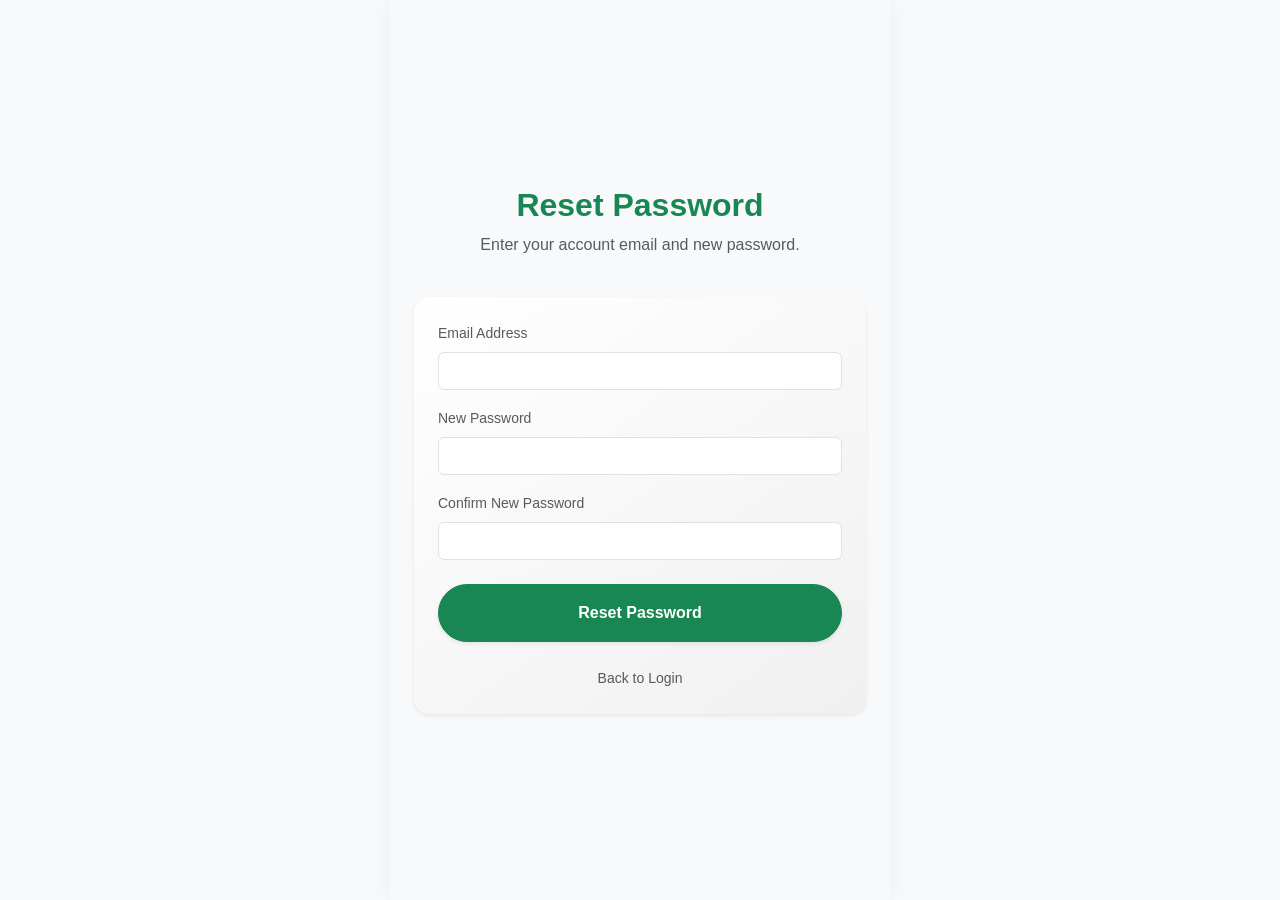
==== frontend/forgot-password.html @ 2ce2a9cc "feat: initial setup, interfaces and modules" ====
<!DOCTYPE html>
<html lang="en">

<head>
    <meta charset="UTF-8">
    <meta name="viewport" content="width=device-width, initial-scale=1.0">
    <title>NutriAI - Forgot Password</title>
    <!-- App Icons -->
    <link rel="icon" type="image/x-icon" href="favicon.ico">
    <link rel="apple-touch-icon" href="icons/apple-touch-icon.png">
    <link href="https://cdn.jsdelivr.net/npm/bootstrap@5.3.3/dist/css/bootstrap.min.css" rel="stylesheet">
    <link rel="stylesheet" href="style.css">
</head>

<body class="bg-light">

    <div class="app-container px-4 py-5"
        style="min-height: 100vh; display: flex; flex-direction: column; justify-content: center;">

        <div class="text-center mb-4" id="headerText">
            <h2 class="fw-bold text-success">Reset Password</h2>
            <p class="text-muted">Enter your account email and new password.</p>
        </div>

        <div class="card summary-card border-0 shadow-sm p-4 text-start rounded-4">

            <div id="forgotAlert" class="alert d-none py-2 small"></div>

            <form id="forgotForm">
                <div class="mb-3">
                    <label class="form-label small text-muted">Email Address</label>
                    <input type="email" id="forgotEmail" class="form-control" required>
                </div>

                <div class="mb-3">
                    <label class="form-label small text-muted">New Password</label>
                    <input type="password" id="forgotNewPassword" class="form-control" required>
                </div>

                <div class="mb-4">
                    <label class="form-label small text-muted">Confirm New Password</label>
                    <input type="password" id="forgotConfirmPassword" class="form-control" required>
                </div>

                <button type="submit" id="resetBtn" class="btn btn-success w-100 py-3 rounded-pill fw-bold shadow-sm">
                    Reset Password
                </button>
            </form>

            <div class="text-center mt-4">
                <a href="login.html" class="text-muted text-decoration-none small">Back to Login</a>
            </div>
        </div>

    </div>

    <!-- Add Bootstrap & jQuery -->
    <script src="https://code.jquery.com/jquery-3.7.1.min.js"></script>
    <script src="https://cdn.jsdelivr.net/npm/bootstrap@5.3.3/dist/js/bootstrap.bundle.min.js"></script>
    <script src="app.js"></script>

    <script>
        $('#forgotForm').submit(async function (e) {
            e.preventDefault();
            const email = $('#forgotEmail').val();
            const newPw = $('#forgotNewPassword').val();
            const confirmPw = $('#forgotConfirmPassword').val();
            const btn = $('#resetBtn');

            if (newPw !== confirmPw) {
                showToast("Passwords do not match!", 'danger');
                return;
            }

            btn.prop('disabled', true).text('Resetting...');

            try {
                const res = await fetch(`${API_BASE_URL}/forgot-password`, {
                    method: 'POST',
                    headers: { 'Content-Type': 'application/json' },
                    body: JSON.stringify({
                        email: email,
                        new_password: newPw
                    })
                });

                if (!res.ok) {
                    const err = await res.json();
                    throw new Error(err.detail || "Failed to reset password");
                }

                // Success
                $('#headerText').hide();
                $('#forgotForm').hide();

                const alertHtml = `
                    <div class="alert alert-success fw-bold text-center py-4 fs-5 mb-0 rounded-4">
                        Password reset successfully! You can now log in.
                    </div>
                `;
                $('.summary-card').append(alertHtml);

            } catch (err) {
                showToast(err.message, 'danger');
            } finally {
                btn.prop('disabled', false).text('Reset Password');
            }
        });
    </script>
</body>

</html>
---- frontend/style.css ----
:root {
    --primary-color: #198754;
    --primary-light: #d1e7dd;
    --bg-color: #f8f9fa;
    --text-main: #212529;
    --text-muted: #6c757d;
    --card-bg: #ffffff;
}

body {
    font-family: 'Outfit', sans-serif;
    background-color: var(--bg-color);
    color: var(--text-main);
    overflow-x: hidden;
    -webkit-tap-highlight-color: transparent;
    /* Remove tap highlight on mobile */
}

/* App Container - Mimics mobile app frame */
.app-container {
    max-width: 500px;
    margin: 0 auto;
    background-color: var(--bg-color);
    min-height: 100vh;
    position: relative;
    box-shadow: 0 0 20px rgba(0, 0, 0, 0.05);
    /* Soft shadow for desktop view */
}

.app-navbar {
    background-color: rgba(255, 255, 255, 0.9);
    backdrop-filter: blur(10px);
    position: sticky;
    top: 0;
    z-index: 1000;
}

.content-area {
    padding-top: 15px;
    padding-bottom: 80px;
    /* Space for bottom nav */
    display: flex;
    flex-direction: column;
}

/* Views */
.app-view {
    display: none;
    animation: fadeIn 0.3s ease;
}

.app-view.active {
    display: block;
}

@keyframes fadeIn {
    from {
        opacity: 0;
        transform: translateY(10px);
    }

    to {
        opacity: 1;
        transform: translateY(0);
    }
}

/* Cards & UI Elements */
.summary-card {
    border-radius: 20px;
    background: linear-gradient(145deg, #ffffff, #f0f0f0);
}

.meal-list {
    border-radius: 15px;
    flex-grow: 1;
    /* Take up remaining space */
    padding-bottom: 60px;
    /* space for fab */
}

.meal-item {
    transition: background-color 0.2s;
}

.meal-item:active {
    background-color: #f1f3f5 !important;
}

/* Bottom Navigation */
.bottom-nav {
    position: fixed;
    bottom: 0;
    left: 50%;
    transform: translateX(-50%);
    width: 100%;
    max-width: 500px;
    background: #ffffff;
    border-top-left-radius: 25px;
    border-top-right-radius: 25px;
    z-index: 1000;
    padding-bottom: env(safe-area-inset-bottom);
    /* iOS safe area */
}

.nav-btn {
    border: none;
    background: none;
    display: flex;
    flex-direction: column;
    align-items: center;
    color: var(--text-muted);
    font-size: 0.75rem;
    padding: 8px 12px;
    transition: all 0.2s;
}

.nav-btn.active {
    color: var(--primary-color);
    font-weight: 600;
}

.nav-btn svg {
    margin-bottom: 4px;
    transition: transform 0.2s;
}

.nav-btn.active svg {
    transform: translateY(-2px);
}

/* FAB Button — sits inside the bottom-nav, floats up */
.fab-container {
    position: fixed;
    bottom: 6rem;
    left: 50%;
    transform: translateX(-50%);
    z-index: 1050;
}

.fab-btn {
    width: 56px;
    height: 56px;
    border-radius: 50%;
    display: flex;
    /* needed to center icon */
    align-items: center;
    justify-content: center;
    box-shadow: 0 4px 15px rgba(25, 135, 84, 0.4);
    transition: transform 0.2s;
    /* Remove position/bottom/left here — container handles it */
}

.fab-btn svg {
    margin: 0 !important;
}

.fab-btn:active {
    transform: scale(0.95);
}

/* Bootstrap margin-top negative override for mt-n3 */
.mt-n3 {
    margin-top: -1rem !important;
}

/* History card used in progress page */
.history-card {
    border-radius: 16px;
    background: linear-gradient(145deg, #ffffff, #f5f5f5);
}

/* Voice button active state */
#voiceInputBtn.listening {
    background-color: #dc3545 !important;
    border-color: #dc3545 !important;
    color: #fff !important;
    animation: pulse 1.2s ease-in-out infinite;
}

@keyframes pulse {

    0%,
    100% {
        box-shadow: 0 0 0 0 rgba(220, 53, 69, 0.4);
    }

    50% {
        box-shadow: 0 0 0 8px rgba(220, 53, 69, 0);
    }
}
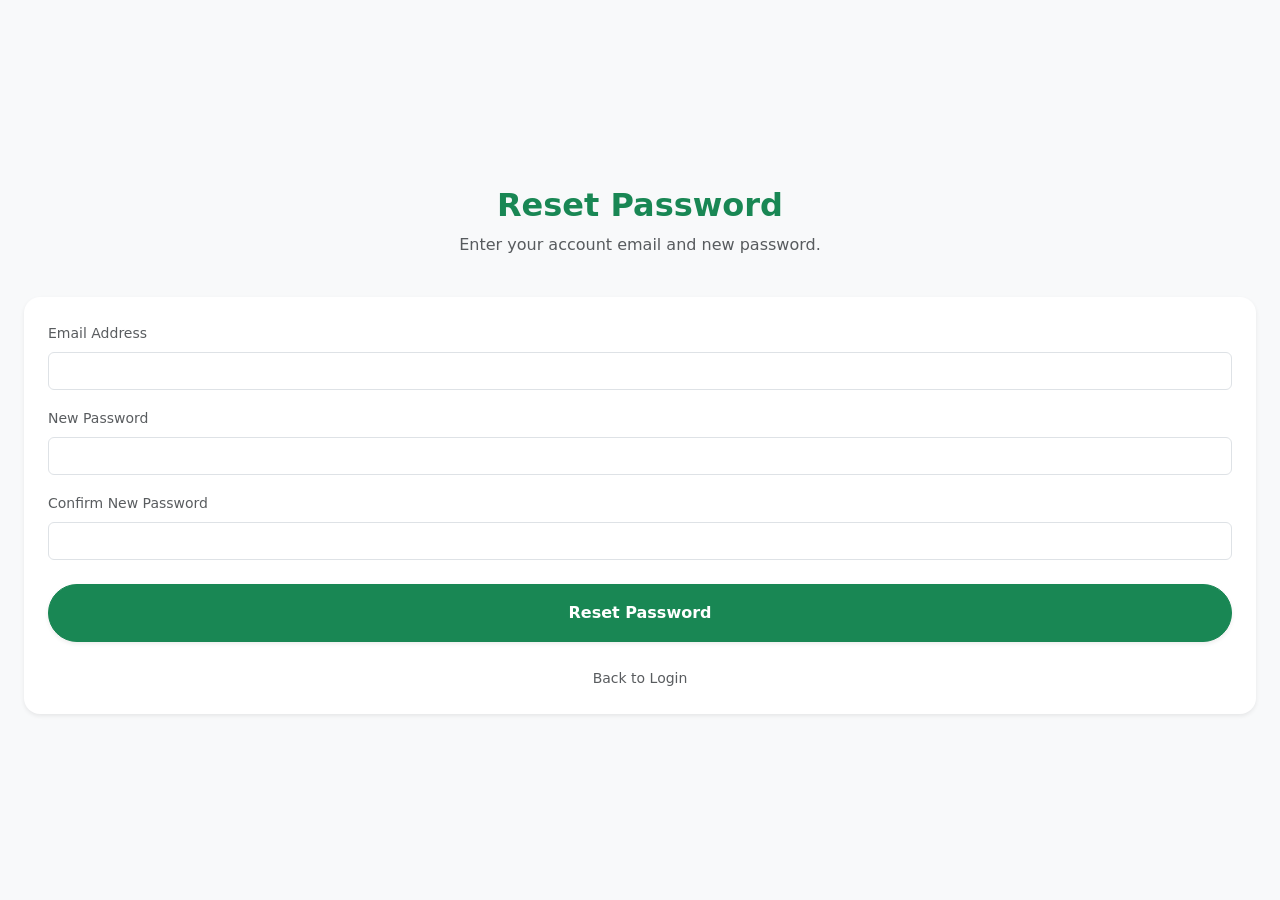
==== commit 532d8f3f: "feat: update folder structure" ====
--- a/frontend/forgot-password.html
+++ b/frontend/forgot-password.html
@@ -6,10 +6,10 @@
     <meta name="viewport" content="width=device-width, initial-scale=1.0">
     <title>NutriAI - Forgot Password</title>
     <!-- App Icons -->
-    <link rel="icon" type="image/x-icon" href="favicon.ico">
+    <link rel="icon" type="image/x-icon" href="../assets/icons/favicon.ico">
     <link rel="apple-touch-icon" href="icons/apple-touch-icon.png">
     <link href="https://cdn.jsdelivr.net/npm/bootstrap@5.3.3/dist/css/bootstrap.min.css" rel="stylesheet">
-    <link rel="stylesheet" href="style.css">
+    <link rel="stylesheet" href="../assets/style.css">
 </head>
 
 <body class="bg-light">
@@ -57,7 +57,7 @@
     <!-- Add Bootstrap & jQuery -->
     <script src="https://code.jquery.com/jquery-3.7.1.min.js"></script>
     <script src="https://cdn.jsdelivr.net/npm/bootstrap@5.3.3/dist/js/bootstrap.bundle.min.js"></script>
-    <script src="app.js"></script>
+    <script src="../scripts/app.js"></script>
 
     <script>
         $('#forgotForm').submit(async function (e) {
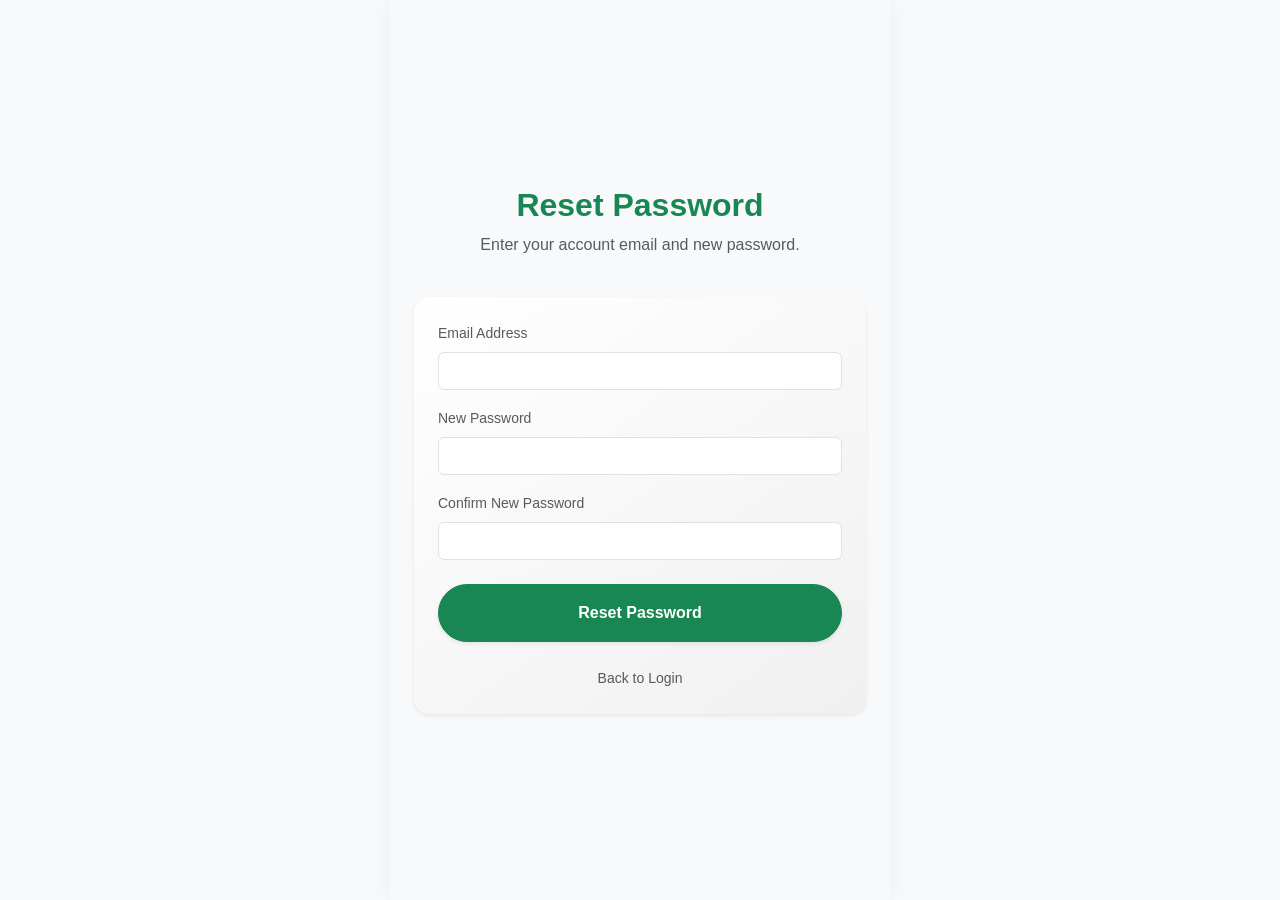
==== commit d0d3a2f4: "feat: fixes and immprovements" ====
--- a/frontend/forgot-password.html
+++ b/frontend/forgot-password.html
@@ -6,10 +6,10 @@
     <meta name="viewport" content="width=device-width, initial-scale=1.0">
     <title>NutriAI - Forgot Password</title>
     <!-- App Icons -->
-    <link rel="icon" type="image/x-icon" href="../assets/icons/favicon.ico">
-    <link rel="apple-touch-icon" href="icons/apple-touch-icon.png">
+    <link rel="icon" type="image/x-icon" href="assets/icons/favicon.ico">
+    <link rel="apple-touch-icon" href="assets/icons/apple-touch-icon.png">
     <link href="https://cdn.jsdelivr.net/npm/bootstrap@5.3.3/dist/css/bootstrap.min.css" rel="stylesheet">
-    <link rel="stylesheet" href="../assets/style.css">
+    <link rel="stylesheet" href="assets/style.css">
 </head>
 
 <body class="bg-light">
--- a/frontend/assets/style.css
+++ b/frontend/assets/style.css
@@ -0,0 +1,191 @@
+:root {
+    --primary-color: #198754;
+    --primary-light: #d1e7dd;
+    --bg-color: #f8f9fa;
+    --text-main: #212529;
+    --text-muted: #6c757d;
+    --card-bg: #ffffff;
+}
+
+body {
+    font-family: 'Outfit', sans-serif;
+    background-color: var(--bg-color);
+    color: var(--text-main);
+    overflow-x: hidden;
+    -webkit-tap-highlight-color: transparent;
+    /* Remove tap highlight on mobile */
+}
+
+/* App Container - Mimics mobile app frame */
+.app-container {
+    max-width: 500px;
+    margin: 0 auto;
+    background-color: var(--bg-color);
+    min-height: 100vh;
+    position: relative;
+    box-shadow: 0 0 20px rgba(0, 0, 0, 0.05);
+    /* Soft shadow for desktop view */
+}
+
+.app-navbar {
+    background-color: rgba(255, 255, 255, 0.9);
+    backdrop-filter: blur(10px);
+    position: sticky;
+    top: 0;
+    z-index: 1000;
+}
+
+.content-area {
+    padding-top: 15px;
+    padding-bottom: 80px;
+    /* Space for bottom nav */
+    display: flex;
+    flex-direction: column;
+}
+
+/* Views */
+.app-view {
+    display: none;
+    animation: fadeIn 0.3s ease;
+}
+
+.app-view.active {
+    display: block;
+}
+
+@keyframes fadeIn {
+    from {
+        opacity: 0;
+        transform: translateY(10px);
+    }
+
+    to {
+        opacity: 1;
+        transform: translateY(0);
+    }
+}
+
+/* Cards & UI Elements */
+.summary-card {
+    border-radius: 20px;
+    background: linear-gradient(145deg, #ffffff, #f0f0f0);
+}
+
+.meal-list {
+    border-radius: 15px;
+    flex-grow: 1;
+    /* Take up remaining space */
+    padding-bottom: 60px;
+    /* space for fab */
+}
+
+.meal-item {
+    transition: background-color 0.2s;
+}
+
+.meal-item:active {
+    background-color: #f1f3f5 !important;
+}
+
+/* Bottom Navigation */
+.bottom-nav {
+    position: fixed;
+    bottom: 0;
+    left: 50%;
+    transform: translateX(-50%);
+    width: 100%;
+    max-width: 500px;
+    background: #ffffff;
+    border-top-left-radius: 25px;
+    border-top-right-radius: 25px;
+    z-index: 1000;
+    padding-bottom: env(safe-area-inset-bottom);
+    /* iOS safe area */
+}
+
+.nav-btn {
+    border: none;
+    background: none;
+    display: flex;
+    flex-direction: column;
+    align-items: center;
+    color: var(--text-muted);
+    font-size: 0.75rem;
+    padding: 8px 12px;
+    transition: all 0.2s;
+}
+
+.nav-btn.active {
+    color: var(--primary-color);
+    font-weight: 600;
+}
+
+.nav-btn svg {
+    margin-bottom: 4px;
+    transition: transform 0.2s;
+}
+
+.nav-btn.active svg {
+    transform: translateY(-2px);
+}
+
+/* FAB Button — sits inside the bottom-nav, floats up */
+.fab-container {
+    position: fixed;
+    bottom: 6rem;
+    left: 50%;
+    transform: translateX(-50%);
+    z-index: 1050;
+}
+
+.fab-btn {
+    width: 56px;
+    height: 56px;
+    border-radius: 50%;
+    display: flex;
+    /* needed to center icon */
+    align-items: center;
+    justify-content: center;
+    box-shadow: 0 4px 15px rgba(25, 135, 84, 0.4);
+    transition: transform 0.2s;
+    /* Remove position/bottom/left here — container handles it */
+}
+
+.fab-btn svg {
+    margin: 0 !important;
+}
+
+.fab-btn:active {
+    transform: scale(0.95);
+}
+
+/* Bootstrap margin-top negative override for mt-n3 */
+.mt-n3 {
+    margin-top: -1rem !important;
+}
+
+/* History card used in progress page */
+.history-card {
+    border-radius: 16px;
+    background: linear-gradient(145deg, #ffffff, #f5f5f5);
+}
+
+/* Voice button active state */
+#voiceInputBtn.listening {
+    background-color: #dc3545 !important;
+    border-color: #dc3545 !important;
+    color: #fff !important;
+    animation: pulse 1.2s ease-in-out infinite;
+}
+
+@keyframes pulse {
+
+    0%,
+    100% {
+        box-shadow: 0 0 0 0 rgba(220, 53, 69, 0.4);
+    }
+
+    50% {
+        box-shadow: 0 0 0 8px rgba(220, 53, 69, 0);
+    }
+}
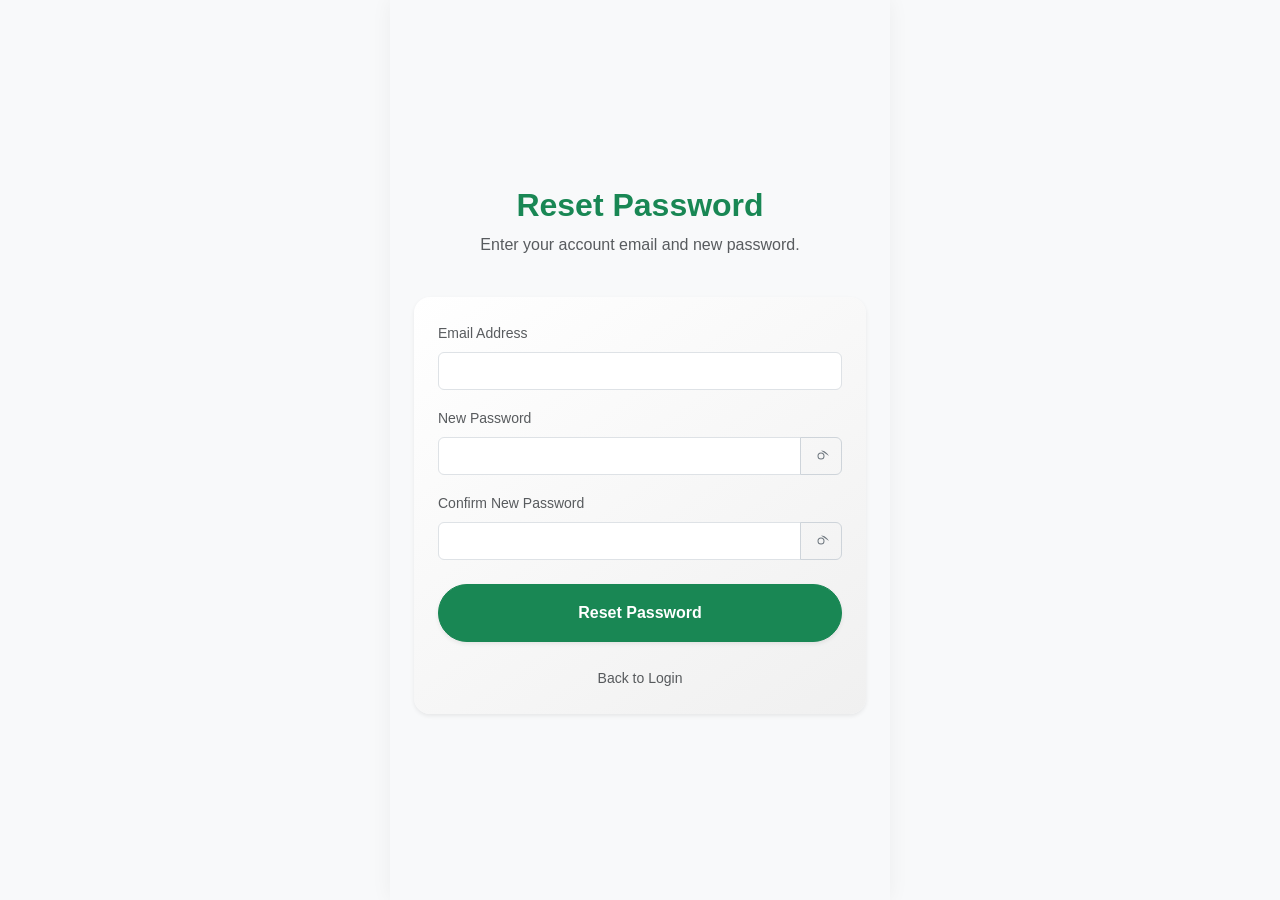
==== commit 2dab089d: "revisions and additional features" ====
--- a/frontend/forgot-password.html
+++ b/frontend/forgot-password.html
@@ -34,12 +34,28 @@
 
                 <div class="mb-3">
                     <label class="form-label small text-muted">New Password</label>
-                    <input type="password" id="forgotNewPassword" class="form-control" required>
+                    <div class="input-group">
+                        <input type="password" id="forgotNewPassword" class="form-control" required minlength="8">
+                        <button class="btn btn-outline-secondary toggle-password d-flex align-items-center" type="button" style="border-color: #ced4da;">
+                            <svg xmlns="http://www.w3.org/2000/svg" width="16" height="16" fill="currentColor" class="bi bi-eye" viewBox="0 0 16 16">
+                                <path d="M16 8s-3-5.5-8-5.5S0 8s3 5.5 8 5.5S16 8 16 8M1.173 8a13 13 0 0 1 1.66-2.043C4.12 4.668 5.88 3.5 8 3.5s3.879 1.168 5.168 2.457A13 13 0 0 1 14.828 8q-.086.13-.195.288c-.335.48-.83 1.12-1.465 1.755C11.879 11.332 10.119 12.5 8 12.5s-3.879-1.168-5.168-2.457A13 13 0 0 1 1.173 8"/>
+                                <path d="M8 5.5a2.5 2.5 0 1 0 0 5 2.5 2.5 0 0 0 0-5M4.5 8a3.5 3.5 0 1 1 7 0 3.5 3.5 0 0 1-7 0"/>
+                            </svg>
+                        </button>
+                    </div>
                 </div>
 
                 <div class="mb-4">
                     <label class="form-label small text-muted">Confirm New Password</label>
-                    <input type="password" id="forgotConfirmPassword" class="form-control" required>
+                    <div class="input-group">
+                        <input type="password" id="forgotConfirmPassword" class="form-control" required minlength="8">
+                        <button class="btn btn-outline-secondary toggle-password d-flex align-items-center" type="button" style="border-color: #ced4da;">
+                            <svg xmlns="http://www.w3.org/2000/svg" width="16" height="16" fill="currentColor" class="bi bi-eye" viewBox="0 0 16 16">
+                                <path d="M16 8s-3-5.5-8-5.5S0 8s3 5.5 8 5.5S16 8 16 8M1.173 8a13 13 0 0 1 1.66-2.043C4.12 4.668 5.88 3.5 8 3.5s3.879 1.168 5.168 2.457A13 13 0 0 1 14.828 8q-.086.13-.195.288c-.335.48-.83 1.12-1.465 1.755C11.879 11.332 10.119 12.5 8 12.5s-3.879-1.168-5.168-2.457A13 13 0 0 1 1.173 8"/>
+                                <path d="M8 5.5a2.5 2.5 0 1 0 0 5 2.5 2.5 0 0 0 0-5M4.5 8a3.5 3.5 0 1 1 7 0 3.5 3.5 0 0 1-7 0"/>
+                            </svg>
+                        </button>
+                    </div>
                 </div>
 
                 <button type="submit" id="resetBtn" class="btn btn-success w-100 py-3 rounded-pill fw-bold shadow-sm">
@@ -69,6 +85,11 @@
 
             if (newPw !== confirmPw) {
                 showToast("Passwords do not match!", 'danger');
+                return;
+            }
+
+            if (!isStrongPassword(newPw)) {
+                showToast("Please use a strong password that meets all requirements.", 'danger');
                 return;
             }
 
--- a/frontend/assets/style.css
+++ b/frontend/assets/style.css
@@ -188,4 +188,31 @@
     50% {
         box-shadow: 0 0 0 8px rgba(220, 53, 69, 0);
     }
+}
+
+/* Password Strength Indicator & Checklist Dropdown Styles */
+.password-strength-container {
+    padding: 12px;
+    background-color: #f8f9fa;
+    border-radius: 10px;
+    border: 1px solid #e9ecef;
+}
+.password-requirements li {
+    transition: all 0.3s ease;
+}
+.password-requirements .badge {
+    font-size: 0.65rem;
+    padding: 3px 5px;
+    transition: background-color 0.3s ease, color 0.3s ease;
+}
+#illnessesOptionsContainer {
+    border-radius: 12px;
+    box-shadow: 0 8px 24px rgba(0,0,0,0.1);
+    border: 1px solid #dee2e6;
+}
+.condition-checkbox:checked + label {
+    color: var(--primary-color) !important;
+}
+.form-check-label {
+    user-select: none;
 }
